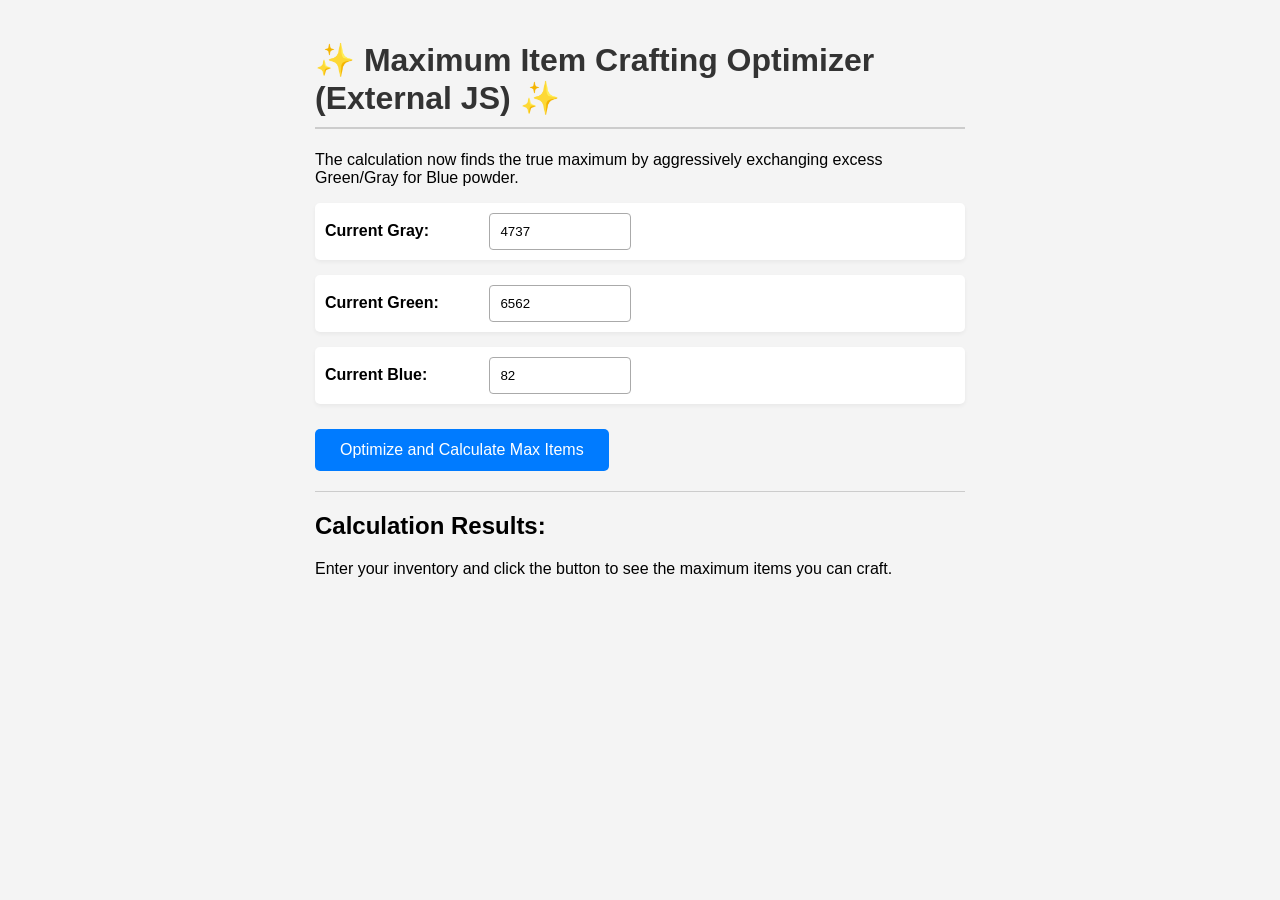
==== index.html @ 2751584b "Update and rename craft_calc.html to index.html" ====
<!DOCTYPE html>
<html lang="en">
<head>
    <meta charset="UTF-8">
    <title>Crafting Maximizer (External JS)</title>
    
    <style>
        body { font-family: sans-serif; max-width: 650px; margin: 0 auto; padding: 20px; background-color: #f4f4f4; }
        h1 { color: #333; border-bottom: 2px solid #ccc; padding-bottom: 10px; }
        input[type="number"] { padding: 10px; margin-left: 10px; width: 120px; border: 1px solid #aaa; border-radius: 4px; }
        label { display: inline-block; width: 150px; font-weight: bold; }
        div.input-group { margin-bottom: 15px; background-color: white; padding: 10px; border-radius: 5px; box-shadow: 0 2px 4px rgba(0,0,0,0.05); }
        button { 
            padding: 12px 25px; 
            background-color: #007bff; 
            color: white; 
            border: none; 
            border-radius: 5px; 
            cursor: pointer; 
            font-size: 16px; 
            margin-top: 10px; 
            transition: background-color 0.3s;
        }
        button:hover { background-color: #0056b3; }
        hr { border: 0; height: 1px; background-color: #ccc; margin: 20px 0; }
        h3 { color: #007bff; margin-top: 0; }
        ul { list-style: square; padding-left: 20px; }
        .success { color: green; font-weight: bold; font-size: 1.1em; }
        .failure { color: darkorange; font-weight: bold; font-size: 1.1em; }
    </style>
</head>
<body>

    <h1>✨ Maximum Item Crafting Optimizer (External JS) ✨</h1>
    
    <p>The calculation now finds the true maximum by aggressively exchanging excess Green/Gray for Blue powder.</p>

    <div class="input-group">
        <label for="initialGray">Current Gray:</label>
        <input type="number" id="initialGray" value="4737" min="0">
    </div>

    <div class="input-group">
        <label for="initialGreen">Current Green:</label>
        <input type="number" id="initialGreen" value="6562" min="0">
    </div>

    <div class="input-group">
        <label for="initialBlue">Current Blue:</label>
        <input type="number" id="initialBlue" value="82" min="0">
    </div>

    <button type="button" id="calculateButton">Optimize and Calculate Max Items</button>

    <hr>

    <h2>Calculation Results:</h2>
    <div id="results">
        <p>Enter your inventory and click the button to see the maximum items you can craft.</p>
    </div>
    
    <script src="craft_logic.js"></script>
</body>
</html>
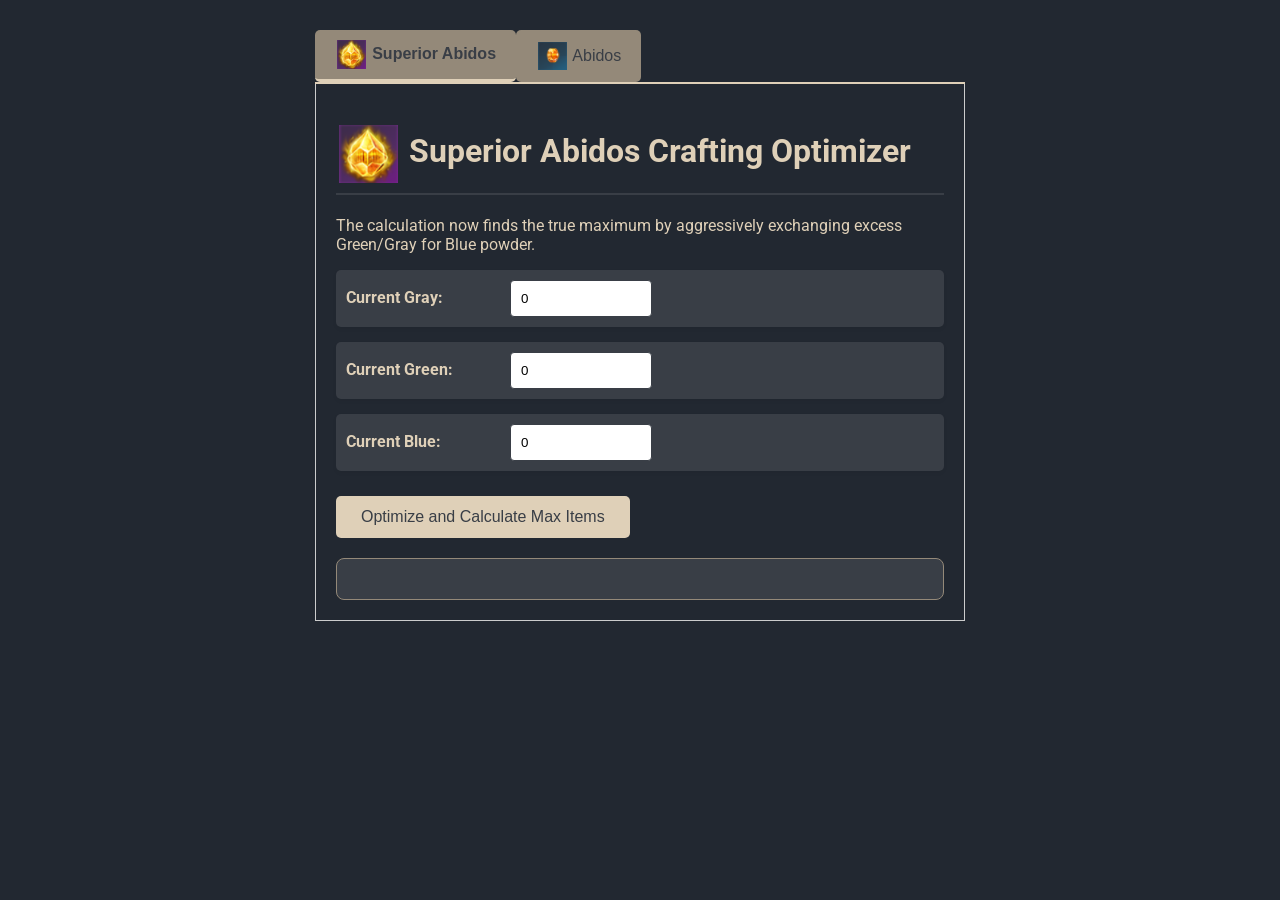
==== commit 07eb915d: "Add files via upload" ====
--- a/index.html
+++ b/index.html
@@ -2,63 +2,86 @@
 <html lang="en">
 <head>
     <meta charset="UTF-8">
-    <title>Crafting Maximizer (External JS)</title>
-    
-    <style>
-        body { font-family: sans-serif; max-width: 650px; margin: 0 auto; padding: 20px; background-color: #f4f4f4; }
-        h1 { color: #333; border-bottom: 2px solid #ccc; padding-bottom: 10px; }
-        input[type="number"] { padding: 10px; margin-left: 10px; width: 120px; border: 1px solid #aaa; border-radius: 4px; }
-        label { display: inline-block; width: 150px; font-weight: bold; }
-        div.input-group { margin-bottom: 15px; background-color: white; padding: 10px; border-radius: 5px; box-shadow: 0 2px 4px rgba(0,0,0,0.05); }
-        button { 
-            padding: 12px 25px; 
-            background-color: #007bff; 
-            color: white; 
-            border: none; 
-            border-radius: 5px; 
-            cursor: pointer; 
-            font-size: 16px; 
-            margin-top: 10px; 
-            transition: background-color 0.3s;
-        }
-        button:hover { background-color: #0056b3; }
-        hr { border: 0; height: 1px; background-color: #ccc; margin: 20px 0; }
-        h3 { color: #007bff; margin-top: 0; }
-        ul { list-style: square; padding-left: 20px; }
-        .success { color: green; font-weight: bold; font-size: 1.1em; }
-        .failure { color: darkorange; font-weight: bold; font-size: 1.1em; }
-    </style>
+    <title>Abidos Calculators</title>
+    <link rel="stylesheet" href="style.css">
+    <link rel="apple-touch-icon" href="https://lostarkcodex.com/icons/use_8_109.webp">
+    <link href='https://fonts.googleapis.com/css?family=Roboto' rel='stylesheet'>
 </head>
 <body>
 
-    <h1>✨ Maximum Item Crafting Optimizer (External JS) ✨</h1>
+    <div class="tab-header">
+        <button class="tab-link active" onclick="openTab(event, 'tab-one')"><img src="superior_abidos.png" class="inline-emoji" alt="icon"> Superior Abidos</button>
+        <button class="tab-link" onclick="openTab(event, 'tab-two')"><img src="abidos.png" class="inline-emoji" alt="icon"> Abidos</button>
+    </div>
+
+    <div id="tab-one" class="tab-content" style="display: block;">
+    <h1><img src="superior_abidos.png" class="inline-emoji" alt="icon"> Superior Abidos Crafting Optimizer</h1>
     
     <p>The calculation now finds the true maximum by aggressively exchanging excess Green/Gray for Blue powder.</p>
 
     <div class="input-group">
-        <label for="initialGray">Current Gray:</label>
-        <input type="number" id="initialGray" value="4737" min="0">
+        <label for="supGray">Current Gray:</label>
+        <input type="number" id="supGray" value="0" min="0">
     </div>
 
     <div class="input-group">
-        <label for="initialGreen">Current Green:</label>
-        <input type="number" id="initialGreen" value="6562" min="0">
+        <label for="supGreen">Current Green:</label>
+        <input type="number" id="supGreen" value="0" min="0">
     </div>
 
     <div class="input-group">
-        <label for="initialBlue">Current Blue:</label>
-        <input type="number" id="initialBlue" value="82" min="0">
+        <label for="supBlue">Current Blue:</label>
+        <input type="number" id="supBlue" value="0" min="0">
     </div>
 
-    <button type="button" id="calculateButton">Optimize and Calculate Max Items</button>
+    <button type="button" id="supCalculate">Optimize and Calculate Max Items</button>
+    <div id="supResults"></div>
+    </div>
 
-    <hr>
+    <div id="tab-two" class="tab-content">
+    <h1><img src="abidos.png" class="inline-emoji" alt="icon"> Abidos Crafting Optimizer </h1>
+    
+    <p>The calculation now finds the true maximum by aggressively exchanging excess Green/Gray for Blue powder.</p>
 
-    <h2>Calculation Results:</h2>
-    <div id="results">
-        <p>Enter your inventory and click the button to see the maximum items you can craft.</p>
+    <div class="input-group">
+        <label for="stdGray">Current Gray:</label>
+        <input type="number" id="stdGray" value="0" min="0">
     </div>
-    
+
+    <div class="input-group">
+        <label for="stdGreen">Current Green:</label>
+        <input type="number" id="stdGreen" value="0" min="0">
+    </div>
+
+    <div class="input-group">
+        <label for="stdBlue">Current Blue:</label>
+        <input type="number" id="stdBlue" value="0" min="0">
+    </div>
+
+    <button type="button" id="stdCalculate">Optimize and Calculate Max Items</button>
+    <div id="stdResults"></div>
+    </div>
+
+    <script src="craft_logic_superior.js"></script>
     <script src="craft_logic.js"></script>
+    <script>
+    function openTab(evt, tabId) {
+// 1. Hide all tab content
+    let contents = document.getElementsByClassName("tab-content");
+    for (let i = 0; i < contents.length; i++) {
+        contents[i].style.display = "none";
+    }
+
+// 2. Remove the "active" class from all buttons
+    let links = document.getElementsByClassName("tab-link");
+    for (let i = 0; i < links.length; i++) {
+        links[i].className = links[i].className.replace(" active", "");
+    }
+
+          // 3. Show the current tab and add "active" class to the button
+    document.getElementById(tabId).style.display = "block";
+        evt.currentTarget.className += " active";
+    }
+    </script>
 </body>
-</html>
+</html>
--- a/style.css
+++ b/style.css
@@ -0,0 +1,89 @@
+/* Container for the whole app */
+.tabs-container {
+  font-family: sans-serif;
+  max-width: 600px;
+  margin: auto;
+}
+
+/* The tab navigation bar */
+.tab-header {
+  display: flex;
+  border-bottom: 2px solid #DFD0B8;
+}
+
+/* Individual tab buttons */
+.tab-link {
+  padding: 10px 20px;
+  cursor: pointer;
+  border: none;
+  background-color: #948979;
+  font-size: 16px;
+  transition: 0.3s;
+}
+
+.tab-link:hover {
+  background-color: #DFD0B8;
+}
+
+/* Style for the active tab */
+.tab-link.active {
+  border-bottom: 3px solid #DFD0B8;
+  color: #393E46;
+  font-weight: bold;
+}
+
+/* Hide content by default */
+.tab-content {
+  display: none;
+  padding: 20px;
+  border: 1px solid #ccc;
+  border-top: none;
+}
+
+.inline-emoji {
+    height: 1.8em;
+    width: auto;
+    vertical-align: middle;
+    margin: 0 0.1em;
+    user-select: none;
+}
+
+        body { color: #DFD0B8; font-family: "Roboto"; max-width: 650px; margin: 0 auto; padding: 20px; background-color: #222831; }
+        h1 { color: #DFD0B8; border-bottom: 2px solid #393E46; padding-bottom: 10px; }
+        input[type="number"] { padding: 10px; margin-left: 10px; width: 120px; border: 1px solid #393E46; border-radius: 4px; }
+        label { display: inline-block; width: 150px; font-weight: bold; }
+        div.input-group { margin-bottom: 15px; background-color: #393E46; padding: 10px; border-radius: 5px; box-shadow: 0 2px 4px rgba(0,0,0,0.05); }
+        button { 
+            padding: 12px 25px; 
+            background-color: #DFD0B8; 
+            color: #393E46; 
+            border: none; 
+            border-radius: 5px; 
+            cursor: pointer; 
+            font-size: 16px; 
+            margin-top: 10px; 
+            transition: background-color 0.3s;
+        }
+        button:hover { background-color: #948979; }
+        hr { border: 0; height: 1px; background-color: #ccc; margin: 20px 0; }
+        h3 { color: #DFD0B8; margin-top: 0; }
+        ul { list-style: square; padding-left: 20px; }
+        .success { color: #948979; font-weight: bold; font-size: 1.1em; }
+        .failure { color: #948979; font-weight: bold; font-size: 1.1em; }
+
+        /* Target both result areas */
+#supResults, #stdResults {
+    background-color: #393E46; /* Matches your input groups */
+    padding: 20px;
+    border-radius: 8px;
+    border: 1px solid #948979; /* Adds a subtle border using your existing gold color */
+    margin-top: 20px;
+    color: #DFD0B8; /* Ensures text stays readable */
+}
+
+/* Optional: Make the "Final Conclusion" header pop more */
+#supResults h3, #stdResults h3 {
+    color: #FFD369; /* A brighter yellow/gold for the heading */
+    text-transform: uppercase;
+    letter-spacing: 1px;
+}
